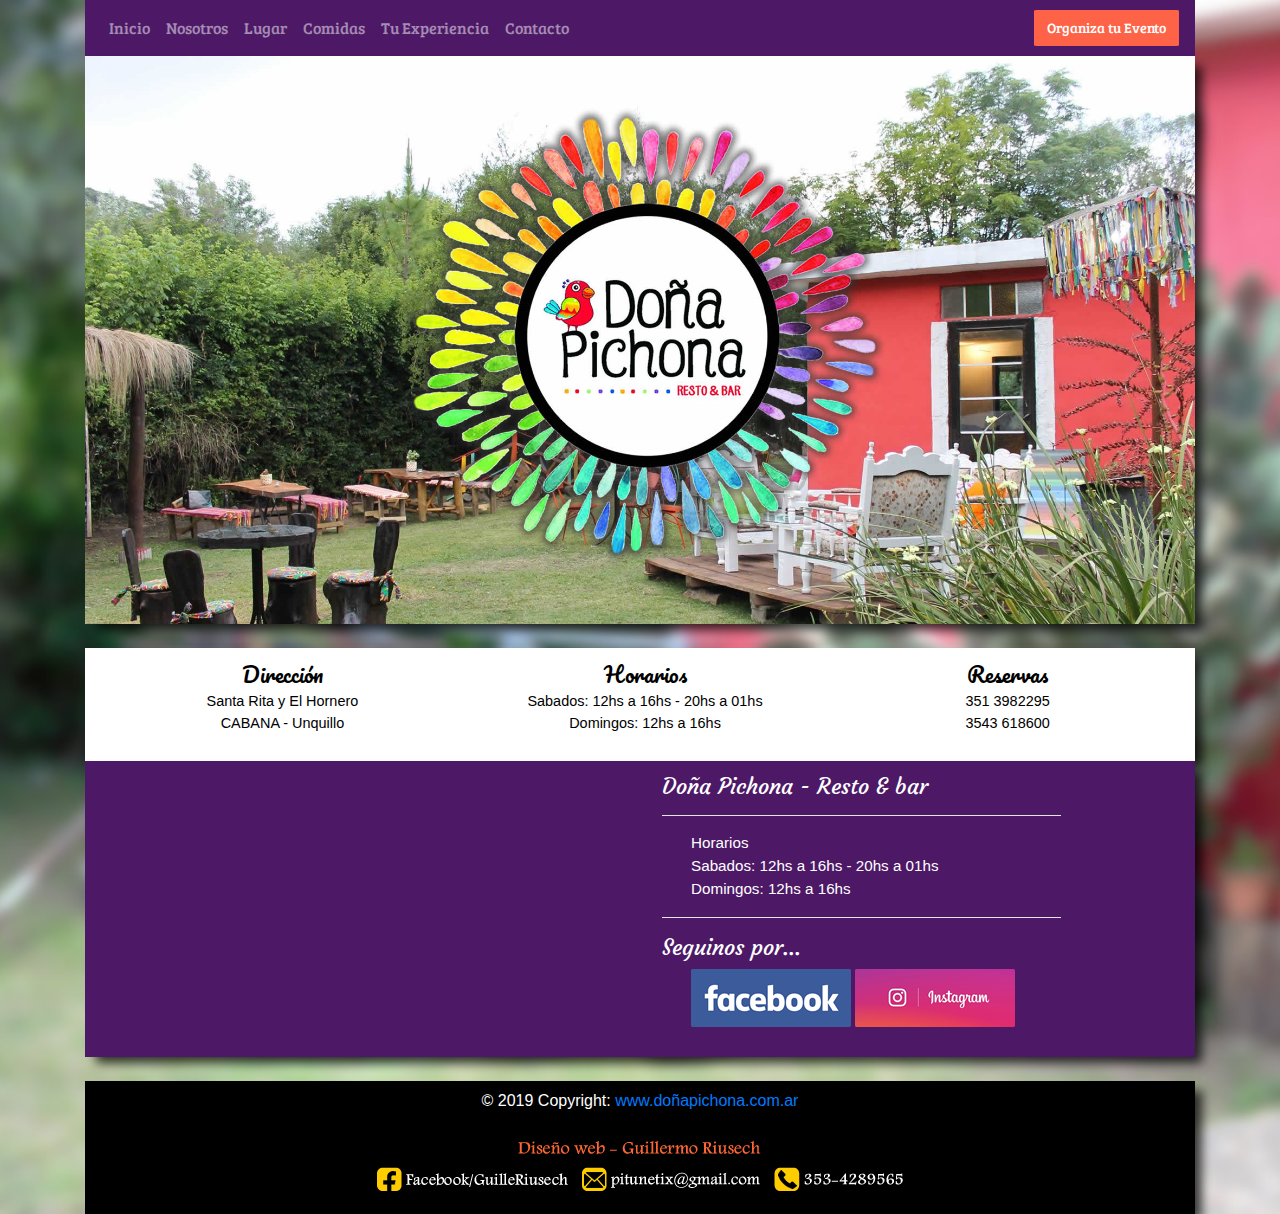
==== index.html @ 6dcf0f10 "Commit completo" ====
<!DOCTYPE html>
<html lang="en">

<head>
    <meta charset="UTF-8">
    <title>Document</title>

    <meta name="viewport" content="width=device-width, user-scalable=no">
    <link rel="stylesheet" href="https://stackpath.bootstrapcdn.com/bootstrap/4.3.1/css/bootstrap.min.css" integrity="sha384-ggOyR0iXCbMQv3Xipma34MD+dH/1fQ784/j6cY/iJTQUOhcWr7x9JvoRxT2MZw1T" crossorigin="anonymous">
    <!-- FUENTES-->
    <link href="https://fonts.googleapis.com/css?family=Bree+Serif&display=swap" rel="stylesheet">
    <link href="https://fonts.googleapis.com/css?family=Pacifico&display=swap" rel="stylesheet">
    <link href="https://fonts.googleapis.com/css?family=Courgette&display=swap" rel="stylesheet">
    <!-- STYLE CSS-->
    <link rel="stylesheet" href="css/styles.css">

</head>

<body>

    <div class="container">
        <div class="row">
            <div class="col-sm-12">
                <nav class="navbar navbar-dark navbar-expand-md">
                    <button class="navbar-toggler justify-content-end" type="button" data-toggle="collapse" data-target="#navbarTogglerDemo01" aria-controls="navbarTogglerDemo01" aria-expanded="false" aria-label="Toggle navigation">
                        <span class="navbar-toggler-icon"></span>
                    </button>
                    <div class="collapse navbar-collapse" id="navbarTogglerDemo01">
                        <div class="navbar-nav mr-auto text-center">
                            <a class="nav-link" href="index.html">Inicio</a>
                            <a class="nav-link" href="nosotros.html">Nosotros</a>
                            <a class="nav-link" href="lugar.html">Lugar</a>
                            <a class="nav-link" href="comidas.html">Comidas</a>
                            <a class="nav-link" href="exp.html">Tu Experiencia</a>
                            <a class="nav-link" href="contacto.html">Contacto</a>
                        </div>

                        <div class="d-flex justify-content-center">
                            <a class="btn" href="eventos.html" role="button">Organiza tu Evento</a>
                        </div>
                    </div>

                </nav>
            </div>
            <div class="col-sm-12" id="cuerpo">
                <img class="fondo img-fluid" src="img/fondo.jpg">
            </div>
        </div>
        <br>
        <div class="row" id="redes">
            <div class="col-sm-12 col-md-4">
                <ul>
                    <li class="title">Dirección</li>
                    <li class="item">Santa Rita y El Hornero</li>
                    <li class="item">CABANA - Unquillo</li>
                </ul>

            </div>
            <div class="col-sm-12 col-md-4">
                <ul>
                    <li class="title">Horarios</li>
                    <li class="item">Sabados: 12hs a 16hs - 20hs a 01hs</li>
                    <li class="item">Domingos: 12hs a 16hs</li>
                </ul>

            </div>
            <div class="col-sm-12 col-md-4">
                <ul>
                    <li class="title">Reservas</li>
                    <li class="item">351 3982295</li>
                    <li class="item">3543 618600</li>
                </ul>

            </div>
        </div>
        <div class="row" id="info">
            <div class="col-sm-12 col-md-6" id="mapa">
                <p class="grey-text text-lighten-4"><iframe src="https://www.google.com/maps/embed?pb=!1m14!1m8!1m3!1d13648.724958075156!2d-64.3493363313373!3d-31.215707791727617!3m2!1i1024!2i768!4f13.1!3m3!1m2!1s0x0%3A0x4cbd4917d332b6a5!2sDo%C3%B1a+Pichona!5e0!3m2!1ses!2sar!4v1553909881027!5m2!1ses!2sar" width="100%" height="250px" frameborder="0" style="border:0" allowfullscreen></iframe></p>
            </div>
            <div class="col-sm-12 col-md-6" id="detalles">
                <h5 class="texto">Doña Pichona - Resto & bar</h5>
                <hr>
                <ul>
                    <li>Horarios</li>
                    <li>Sabados: 12hs a 16hs - 20hs a 01hs</li>
                    <li>Domingos: 12hs a 16hs</li>
                </ul>
                <hr>

                <h5 class="texto">Seguinos por...</h5>
                <ul>
                    <li class="item">
                        <a href="https://www.facebook.com/RestoPichona/"><img class="img-fluid" src="img/fb.png"></a>
                        <a href="https://www.instagram.com/donapichona/"><img class="img-fluid" src="img/insta.png"></a>
                    </li>

                </ul>
            </div>
        </div>
        <br>

        <!-- Footer -->
        <footer class="footer page-footer font-small teal pt-1">

            <!-- Copyright -->
            <div class="pie footer-copyright text-center my-1">© 2019 Copyright:
                <a href="https://www.doñapichona.com.ar">www.doñapichona.com.ar</a>
            </div>
            <br>
            <!-- Copyright -->

            <div class="container-fluid text-center text-md-center">

                <!-- Grid row -->
                <div class="row">

                    <!-- Grid column -->
                    <div class="col-md-12 mt-md-0 pt-6">

                        <!-- Content -->
                        <img class="img-fluid" src="img/dise%C3%B1o.png">

                    </div>

                </div>
                <!-- Grid row -->

            </div>
            <!-- Footer Text -->

        </footer>
        <!-- Footer -->

    </div>



    <script src="https://code.jquery.com/jquery-3.3.1.slim.min.js" integrity="sha384-q8i/X+965DzO0rT7abK41JStQIAqVgRVzpbzo5smXKp4YfRvH+8abtTE1Pi6jizo" crossorigin="anonymous"></script>
    <script src="https://cdnjs.cloudflare.com/ajax/libs/popper.js/1.14.7/umd/popper.min.js" integrity="sha384-UO2eT0CpHqdSJQ6hJty5KVphtPhzWj9WO1clHTMGa3JDZwrnQq4sF86dIHNDz0W1" crossorigin="anonymous"></script>
    <script src="https://stackpath.bootstrapcdn.com/bootstrap/4.3.1/js/bootstrap.min.js" integrity="sha384-JjSmVgyd0p3pXB1rRibZUAYoIIy6OrQ6VrjIEaFf/nJGzIxFDsf4x0xIM+B07jRM" crossorigin="anonymous"></script>
</body>

</html>
---- css/styles.css ----
body {

    background-image: url(../img/fondo1.jpg);
    background-repeat: no-repeat;
    background-position: center center;
    background-size: cover;
    background-color: black;
    */
}

.container {
    margin-left: auto;
    margin-right: auto;
    width:
}

div {
    margin-bottom: 0% !important;
    border-style: ;
    border-width: 2px;
}

hr {
   background-color: white;
    width: 75%;
    margin-left: 2%;
    
}

ul {
    margin-right: 9%;
    list-style-type: none;
    font-size: 95%;
    font-family: "Open Sans", sans-serif, cursive;
}

.navbar {

    background-color: #4d1967;
    font-family: 'Bree Serif', serif;
}

.btn {
    color: white;
    background-color: #ff6347;
    border-radius: 2%;
    font-size: 90%;
}

.fondo {
    -webkit-box-shadow: 9px 8px 10px -2px rgba(0, 0, 0, 0.75);
    -moz-box-shadow: 9px 8px 10px -2px rgba(0, 0, 0, 0.75);
    box-shadow: 9px 8px 10px -2px rgba(0, 0, 0, 0.75);
}

#redes {
    -webkit-box-shadow: 9px 8px 10px -2px rgba(0, 0, 0, 0.75);
    -moz-box-shadow: 9px 8px 10px -2px rgba(0, 0, 0, 0.75);
    box-shadow: 9px 8px 10px -2px rgba(0, 0, 0, 0.75);
    color: black;
    padding: 1%;
    text-align: center;
    align-content: center;
    background-color: white;
    margin-left: auto;
    margin-right: auto;
}

.title {
    font-family: 'Pacifico', cursive;
    font-size: 140%;
}

.item {
    font-size: 95%;

}

#info {
    -webkit-box-shadow: 9px 8px 10px -2px rgba(0, 0, 0, 0.75);
    -moz-box-shadow: 9px 8px 10px -2px rgba(0, 0, 0, 0.75);
    box-shadow: 9px 8px 10px -2px rgba(0, 0, 0, 0.75);
    color: black;
    background-color: #4d1967;
    margin-left: auto;
    margin-right: auto;
}

#mapa {
    padding: 1%;
}

#detalles {
    padding: 1%;
    color: white;
}

.texto {
    margin-left: 2%;
    font-family: 'Courgette', cursive;
    font-size: 140%;
}

#copy {
    padding: 2%;
}

.footer {
    -webkit-box-shadow: 9px 8px 10px -2px rgba(0, 0, 0, 0.75);
    -moz-box-shadow: 9px 8px 10px -2px rgba(0, 0, 0, 0.75);
    box-shadow: 9px 8px 10px -2px rgba(0, 0, 0, 0.75);
    padding: 2%;
    color: white;
    background-color: black;
    text-align: center;
    margin-left: auto;
    margin-right: auto;
}
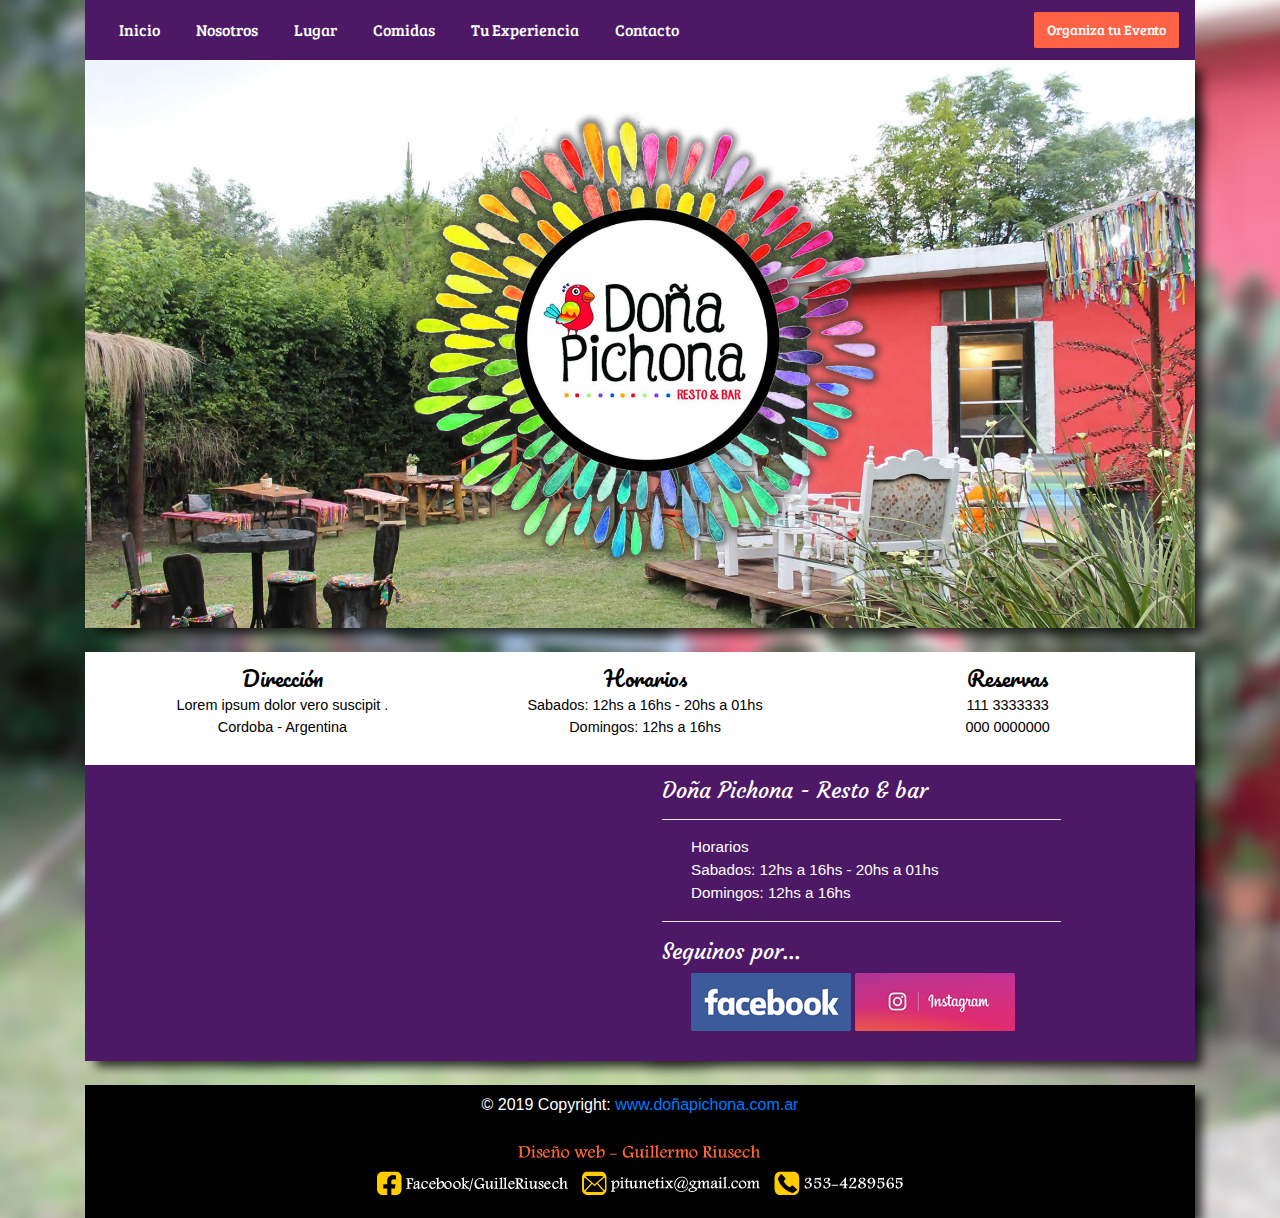
==== commit b9c699ff: "Paddin" ====
--- a/index.html
+++ b/index.html
@@ -51,8 +51,8 @@
             <div class="col-sm-12 col-md-4">
                 <ul>
                     <li class="title">Dirección</li>
-                    <li class="item">Santa Rita y El Hornero</li>
-                    <li class="item">CABANA - Unquillo</li>
+                    <li class="item">Lorem ipsum dolor vero suscipit .</li>
+                    <li class="item">Cordoba - Argentina</li>
                 </ul>
 
             </div>
@@ -67,8 +67,8 @@
             <div class="col-sm-12 col-md-4">
                 <ul>
                     <li class="title">Reservas</li>
-                    <li class="item">351 3982295</li>
-                    <li class="item">3543 618600</li>
+                    <li class="item">111 3333333</li>
+                    <li class="item">000 0000000</li>
                 </ul>
 
             </div>
@@ -90,8 +90,8 @@
                 <h5 class="texto">Seguinos por...</h5>
                 <ul>
                     <li class="item">
-                        <a href="https://www.facebook.com/RestoPichona/"><img class="img-fluid" src="img/fb.png"></a>
-                        <a href="https://www.instagram.com/donapichona/"><img class="img-fluid" src="img/insta.png"></a>
+                        <a href="#"><img class="img-fluid" src="img/fb.png"></a>
+                        <a href="#"><img class="img-fluid" src="img/insta.png"></a>
                     </li>
 
                 </ul>
--- a/css/styles.css
+++ b/css/styles.css
@@ -118,3 +118,11 @@
 }
 
 
+
+.nav-link {
+    padding: 10px;
+    margin-left: 10px;
+    margin-right: 10px;
+    color: white!important;    
+
+}
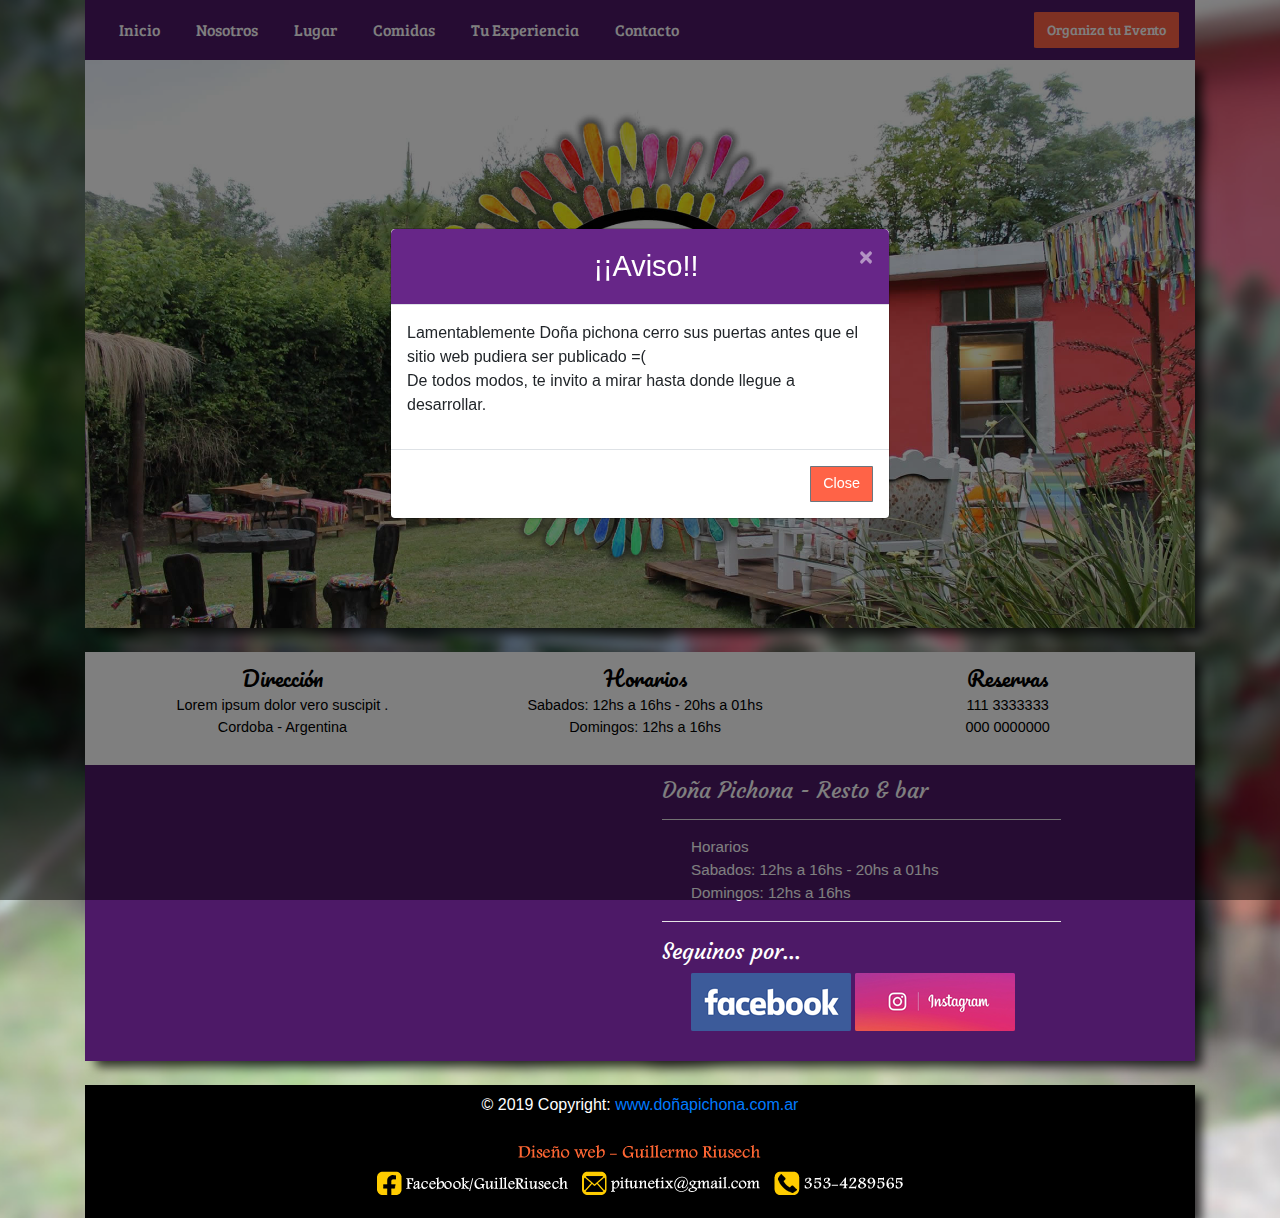
==== commit 1344b507: "Pop Up" ====
--- a/index.html
+++ b/index.html
@@ -6,23 +6,55 @@
     <title>Document</title>
 
     <meta name="viewport" content="width=device-width, user-scalable=no">
-    <link rel="stylesheet" href="https://stackpath.bootstrapcdn.com/bootstrap/4.3.1/css/bootstrap.min.css" integrity="sha384-ggOyR0iXCbMQv3Xipma34MD+dH/1fQ784/j6cY/iJTQUOhcWr7x9JvoRxT2MZw1T" crossorigin="anonymous">
+    <link rel="stylesheet" href="https://stackpath.bootstrapcdn.com/bootstrap/4.3.1/css/bootstrap.min.css"
+        integrity="sha384-ggOyR0iXCbMQv3Xipma34MD+dH/1fQ784/j6cY/iJTQUOhcWr7x9JvoRxT2MZw1T" crossorigin="anonymous">
     <!-- FUENTES-->
     <link href="https://fonts.googleapis.com/css?family=Bree+Serif&display=swap" rel="stylesheet">
     <link href="https://fonts.googleapis.com/css?family=Pacifico&display=swap" rel="stylesheet">
     <link href="https://fonts.googleapis.com/css?family=Courgette&display=swap" rel="stylesheet">
     <!-- STYLE CSS-->
+    <script type="text/javascript" src="js/app.js"></script>
     <link rel="stylesheet" href="css/styles.css">
 
 </head>
 
 <body>
 
+    <!-- Modal -->
+    <div class="modal fade" id="aviso" tabindex="-1" role="dialog"
+        aria-labelledby="exampleModalCenterTitle" aria-hidden="true">
+        <div class="modal-dialog modal-dialog-centered" role="document">
+            <div class="modal-content">
+                <div class="modal-header">
+                    <h5 class="modal-title" id="exampleModalLongTitle">¡¡Aviso!!</h5>
+                    <button type="button" class="close" data-dismiss="modal" aria-label="Close">
+                        <span aria-hidden="true">&times;</span>
+                    </button>
+                </div>
+                <div class="modal-body">
+                    <p>Lamentablemente Doña pichona cerro sus puertas antes que el sitio web pudiera ser publicado =( <br>
+                        De todos modos, te invito a mirar hasta donde llegue a desarrollar.
+                    </p>
+                </div>
+                <div class="modal-footer">
+                    <button type="button" class="btn btn-secondary" data-dismiss="modal">Close</button>
+                    
+                </div>
+            </div>
+        </div>
+    </div>
+
+
+
+    
+
     <div class="container">
         <div class="row">
             <div class="col-sm-12">
                 <nav class="navbar navbar-dark navbar-expand-md">
-                    <button class="navbar-toggler justify-content-end" type="button" data-toggle="collapse" data-target="#navbarTogglerDemo01" aria-controls="navbarTogglerDemo01" aria-expanded="false" aria-label="Toggle navigation">
+                    <button class="navbar-toggler justify-content-end" type="button" data-toggle="collapse"
+                        data-target="#navbarTogglerDemo01" aria-controls="navbarTogglerDemo01" aria-expanded="false"
+                        aria-label="Toggle navigation">
                         <span class="navbar-toggler-icon"></span>
                     </button>
                     <div class="collapse navbar-collapse" id="navbarTogglerDemo01">
@@ -75,7 +107,9 @@
         </div>
         <div class="row" id="info">
             <div class="col-sm-12 col-md-6" id="mapa">
-                <p class="grey-text text-lighten-4"><iframe src="https://www.google.com/maps/embed?pb=!1m14!1m8!1m3!1d13648.724958075156!2d-64.3493363313373!3d-31.215707791727617!3m2!1i1024!2i768!4f13.1!3m3!1m2!1s0x0%3A0x4cbd4917d332b6a5!2sDo%C3%B1a+Pichona!5e0!3m2!1ses!2sar!4v1553909881027!5m2!1ses!2sar" width="100%" height="250px" frameborder="0" style="border:0" allowfullscreen></iframe></p>
+                <p class="grey-text text-lighten-4"><iframe
+                        src="https://www.google.com/maps/embed?pb=!1m14!1m8!1m3!1d13648.724958075156!2d-64.3493363313373!3d-31.215707791727617!3m2!1i1024!2i768!4f13.1!3m3!1m2!1s0x0%3A0x4cbd4917d332b6a5!2sDo%C3%B1a+Pichona!5e0!3m2!1ses!2sar!4v1553909881027!5m2!1ses!2sar"
+                        width="100%" height="250px" frameborder="0" style="border:0" allowfullscreen></iframe></p>
             </div>
             <div class="col-sm-12 col-md-6" id="detalles">
                 <h5 class="texto">Doña Pichona - Resto & bar</h5>
@@ -133,11 +167,20 @@
 
     </div>
 
+    <script src="https://code.jquery.com/jquery-3.3.1.slim.min.js"
+        integrity="sha384-q8i/X+965DzO0rT7abK41JStQIAqVgRVzpbzo5smXKp4YfRvH+8abtTE1Pi6jizo"
+        crossorigin="anonymous"></script>
+    <script src="https://cdnjs.cloudflare.com/ajax/libs/popper.js/1.14.7/umd/popper.min.js"
+        integrity="sha384-UO2eT0CpHqdSJQ6hJty5KVphtPhzWj9WO1clHTMGa3JDZwrnQq4sF86dIHNDz0W1"
+        crossorigin="anonymous"></script>
+    <script src="https://stackpath.bootstrapcdn.com/bootstrap/4.3.1/js/bootstrap.min.js"
+        integrity="sha384-JjSmVgyd0p3pXB1rRibZUAYoIIy6OrQ6VrjIEaFf/nJGzIxFDsf4x0xIM+B07jRM"
+        crossorigin="anonymous"></script>
 
+    <script>
+        $('#aviso').modal('show');
+    </script>
 
-    <script src="https://code.jquery.com/jquery-3.3.1.slim.min.js" integrity="sha384-q8i/X+965DzO0rT7abK41JStQIAqVgRVzpbzo5smXKp4YfRvH+8abtTE1Pi6jizo" crossorigin="anonymous"></script>
-    <script src="https://cdnjs.cloudflare.com/ajax/libs/popper.js/1.14.7/umd/popper.min.js" integrity="sha384-UO2eT0CpHqdSJQ6hJty5KVphtPhzWj9WO1clHTMGa3JDZwrnQq4sF86dIHNDz0W1" crossorigin="anonymous"></script>
-    <script src="https://stackpath.bootstrapcdn.com/bootstrap/4.3.1/js/bootstrap.min.js" integrity="sha384-JjSmVgyd0p3pXB1rRibZUAYoIIy6OrQ6VrjIEaFf/nJGzIxFDsf4x0xIM+B07jRM" crossorigin="anonymous"></script>
 </body>
 
-</html>
+</html>--- a/css/styles.css
+++ b/css/styles.css
@@ -5,13 +5,12 @@
     background-position: center center;
     background-size: cover;
     background-color: black;
-    */
+    
 }
 
 .container {
     margin-left: auto;
     margin-right: auto;
-    width:
 }
 
 div {
@@ -117,7 +116,13 @@
     margin-right: auto;
 }
 
+.navbar-toggler{
+    font-size: 13px;
+}
 
+.navbar-toggler-icon{
+   width: 13px;
+}
 
 .nav-link {
     padding: 10px;
@@ -126,3 +131,43 @@
     color: white!important;    
 
 }
+
+.nav-link:hover{
+    color: red !important;
+}
+
+/*********** POP UP **************/
+
+#aviso{
+    margin-top: -6%;
+}
+
+.modal-header{
+    height: 10%;
+    background: #672688;
+    color: white;
+    text-align: center !important;
+}
+
+.modal-header .close{
+    color: white;
+}
+
+h5.modal-title{
+    font-size: 180%;
+    margin-left: 40%;
+}
+
+@media (max-width: 800px){
+    
+    .modal{
+        width: 80%;
+        margin-top: 5%;
+        margin-left: 10%;
+    }
+
+    h5.modal-title{
+        font-size: 180%;
+        margin-left: 20%;
+    }
+}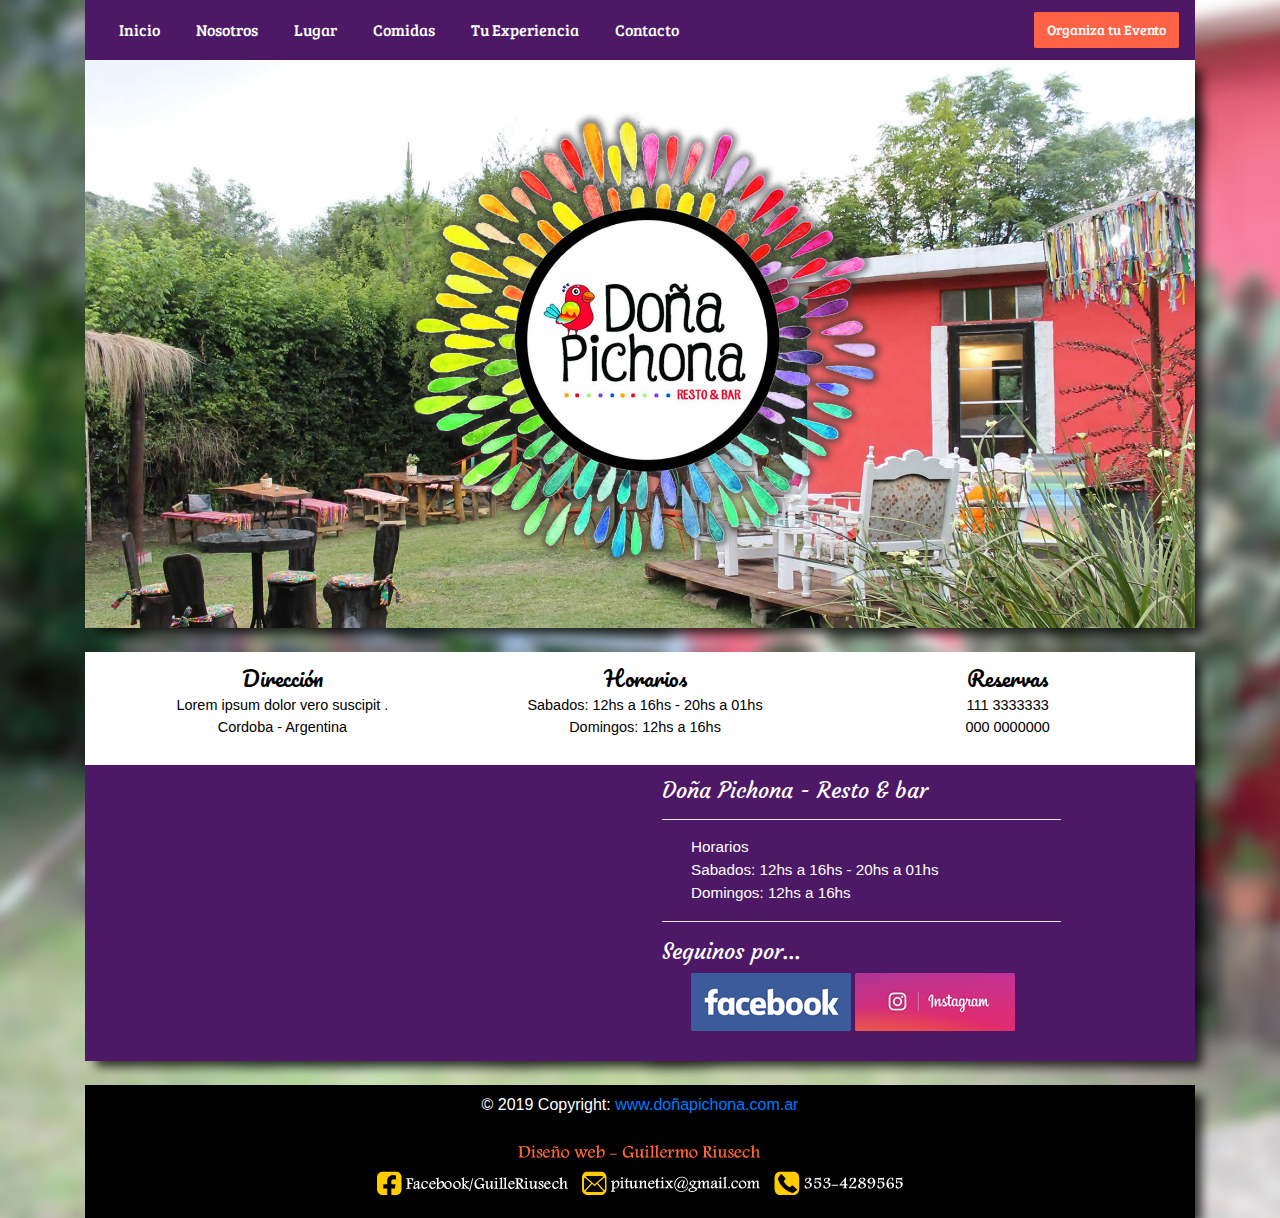
==== commit 1e1b14a0: "Quite espacios en blanco" ====
--- a/index.html
+++ b/index.html
@@ -6,55 +6,23 @@
     <title>Document</title>
 
     <meta name="viewport" content="width=device-width, user-scalable=no">
-    <link rel="stylesheet" href="https://stackpath.bootstrapcdn.com/bootstrap/4.3.1/css/bootstrap.min.css"
-        integrity="sha384-ggOyR0iXCbMQv3Xipma34MD+dH/1fQ784/j6cY/iJTQUOhcWr7x9JvoRxT2MZw1T" crossorigin="anonymous">
+    <link rel="stylesheet" href="https://stackpath.bootstrapcdn.com/bootstrap/4.3.1/css/bootstrap.min.css" integrity="sha384-ggOyR0iXCbMQv3Xipma34MD+dH/1fQ784/j6cY/iJTQUOhcWr7x9JvoRxT2MZw1T" crossorigin="anonymous">
     <!-- FUENTES-->
     <link href="https://fonts.googleapis.com/css?family=Bree+Serif&display=swap" rel="stylesheet">
     <link href="https://fonts.googleapis.com/css?family=Pacifico&display=swap" rel="stylesheet">
     <link href="https://fonts.googleapis.com/css?family=Courgette&display=swap" rel="stylesheet">
     <!-- STYLE CSS-->
-    <script type="text/javascript" src="js/app.js"></script>
     <link rel="stylesheet" href="css/styles.css">
 
 </head>
 
 <body>
 
-    <!-- Modal -->
-    <div class="modal fade" id="aviso" tabindex="-1" role="dialog"
-        aria-labelledby="exampleModalCenterTitle" aria-hidden="true">
-        <div class="modal-dialog modal-dialog-centered" role="document">
-            <div class="modal-content">
-                <div class="modal-header">
-                    <h5 class="modal-title" id="exampleModalLongTitle">¡¡Aviso!!</h5>
-                    <button type="button" class="close" data-dismiss="modal" aria-label="Close">
-                        <span aria-hidden="true">&times;</span>
-                    </button>
-                </div>
-                <div class="modal-body">
-                    <p>Lamentablemente Doña pichona cerro sus puertas antes que el sitio web pudiera ser publicado =( <br>
-                        De todos modos, te invito a mirar hasta donde llegue a desarrollar.
-                    </p>
-                </div>
-                <div class="modal-footer">
-                    <button type="button" class="btn btn-secondary" data-dismiss="modal">Close</button>
-                    
-                </div>
-            </div>
-        </div>
-    </div>
-
-
-
-    
-
     <div class="container">
         <div class="row">
             <div class="col-sm-12">
                 <nav class="navbar navbar-dark navbar-expand-md">
-                    <button class="navbar-toggler justify-content-end" type="button" data-toggle="collapse"
-                        data-target="#navbarTogglerDemo01" aria-controls="navbarTogglerDemo01" aria-expanded="false"
-                        aria-label="Toggle navigation">
+                    <button class="navbar-toggler justify-content-end" type="button" data-toggle="collapse" data-target="#navbarTogglerDemo01" aria-controls="navbarTogglerDemo01" aria-expanded="false" aria-label="Toggle navigation">
                         <span class="navbar-toggler-icon"></span>
                     </button>
                     <div class="collapse navbar-collapse" id="navbarTogglerDemo01">
@@ -107,9 +75,7 @@
         </div>
         <div class="row" id="info">
             <div class="col-sm-12 col-md-6" id="mapa">
-                <p class="grey-text text-lighten-4"><iframe
-                        src="https://www.google.com/maps/embed?pb=!1m14!1m8!1m3!1d13648.724958075156!2d-64.3493363313373!3d-31.215707791727617!3m2!1i1024!2i768!4f13.1!3m3!1m2!1s0x0%3A0x4cbd4917d332b6a5!2sDo%C3%B1a+Pichona!5e0!3m2!1ses!2sar!4v1553909881027!5m2!1ses!2sar"
-                        width="100%" height="250px" frameborder="0" style="border:0" allowfullscreen></iframe></p>
+                <p class="grey-text text-lighten-4"><iframe src="https://www.google.com/maps/embed?pb=!1m14!1m8!1m3!1d13648.724958075156!2d-64.3493363313373!3d-31.215707791727617!3m2!1i1024!2i768!4f13.1!3m3!1m2!1s0x0%3A0x4cbd4917d332b6a5!2sDo%C3%B1a+Pichona!5e0!3m2!1ses!2sar!4v1553909881027!5m2!1ses!2sar" width="100%" height="250px" frameborder="0" style="border:0" allowfullscreen></iframe></p>
             </div>
             <div class="col-sm-12 col-md-6" id="detalles">
                 <h5 class="texto">Doña Pichona - Resto & bar</h5>
@@ -167,20 +133,9 @@
 
     </div>
 
-    <script src="https://code.jquery.com/jquery-3.3.1.slim.min.js"
-        integrity="sha384-q8i/X+965DzO0rT7abK41JStQIAqVgRVzpbzo5smXKp4YfRvH+8abtTE1Pi6jizo"
-        crossorigin="anonymous"></script>
-    <script src="https://cdnjs.cloudflare.com/ajax/libs/popper.js/1.14.7/umd/popper.min.js"
-        integrity="sha384-UO2eT0CpHqdSJQ6hJty5KVphtPhzWj9WO1clHTMGa3JDZwrnQq4sF86dIHNDz0W1"
-        crossorigin="anonymous"></script>
-    <script src="https://stackpath.bootstrapcdn.com/bootstrap/4.3.1/js/bootstrap.min.js"
-        integrity="sha384-JjSmVgyd0p3pXB1rRibZUAYoIIy6OrQ6VrjIEaFf/nJGzIxFDsf4x0xIM+B07jRM"
-        crossorigin="anonymous"></script>
-
-    <script>
-        $('#aviso').modal('show');
-    </script>
-
+    <script src="https://code.jquery.com/jquery-3.3.1.slim.min.js" integrity="sha384-q8i/X+965DzO0rT7abK41JStQIAqVgRVzpbzo5smXKp4YfRvH+8abtTE1Pi6jizo" crossorigin="anonymous"></script>
+    <script src="https://cdnjs.cloudflare.com/ajax/libs/popper.js/1.14.7/umd/popper.min.js" integrity="sha384-UO2eT0CpHqdSJQ6hJty5KVphtPhzWj9WO1clHTMGa3JDZwrnQq4sF86dIHNDz0W1" crossorigin="anonymous"></script>
+    <script src="https://stackpath.bootstrapcdn.com/bootstrap/4.3.1/js/bootstrap.min.js" integrity="sha384-JjSmVgyd0p3pXB1rRibZUAYoIIy6OrQ6VrjIEaFf/nJGzIxFDsf4x0xIM+B07jRM" crossorigin="anonymous"></script>
 </body>
 
-</html>+</html>
--- a/css/styles.css
+++ b/css/styles.css
@@ -5,12 +5,13 @@
     background-position: center center;
     background-size: cover;
     background-color: black;
-    
+    */
 }
 
 .container {
     margin-left: auto;
     margin-right: auto;
+    width:
 }
 
 div {
@@ -116,13 +117,7 @@
     margin-right: auto;
 }
 
-.navbar-toggler{
-    font-size: 13px;
-}
 
-.navbar-toggler-icon{
-   width: 13px;
-}
 
 .nav-link {
     padding: 10px;
@@ -134,40 +129,4 @@
 
 .nav-link:hover{
     color: red !important;
-}
-
-/*********** POP UP **************/
-
-#aviso{
-    margin-top: -6%;
-}
-
-.modal-header{
-    height: 10%;
-    background: #672688;
-    color: white;
-    text-align: center !important;
-}
-
-.modal-header .close{
-    color: white;
-}
-
-h5.modal-title{
-    font-size: 180%;
-    margin-left: 40%;
-}
-
-@media (max-width: 800px){
-    
-    .modal{
-        width: 80%;
-        margin-top: 5%;
-        margin-left: 10%;
-    }
-
-    h5.modal-title{
-        font-size: 180%;
-        margin-left: 20%;
-    }
 }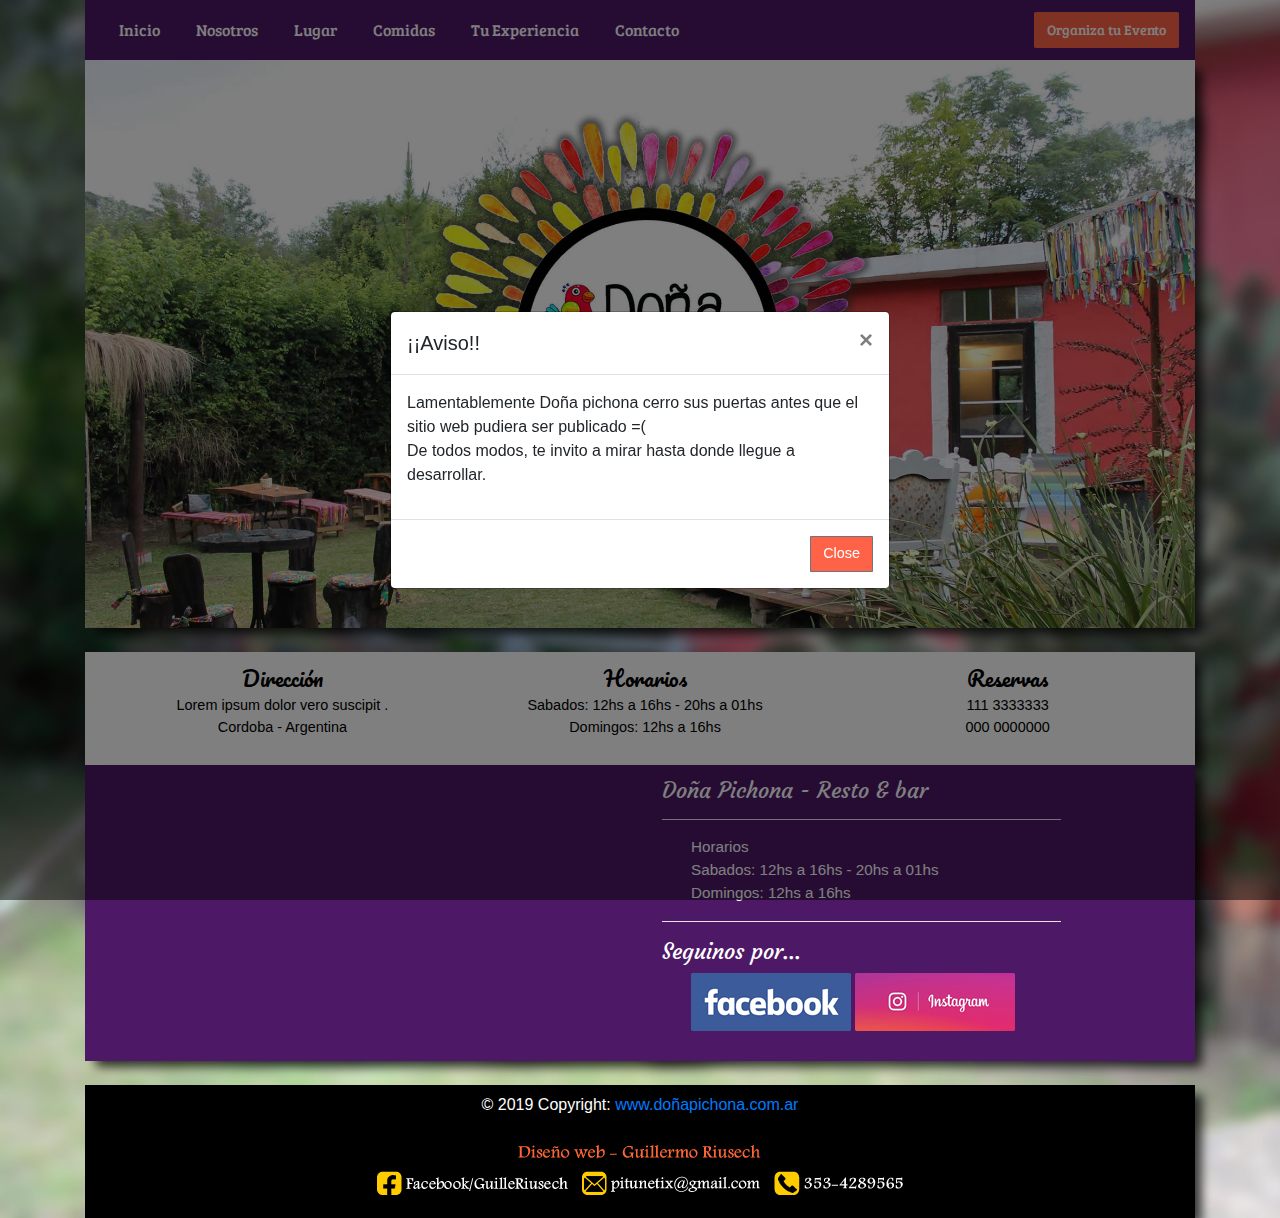
==== commit 0fe49947: "Creo el Html del PopUp" ====
--- a/index.html
+++ b/index.html
@@ -6,7 +6,8 @@
     <title>Document</title>
 
     <meta name="viewport" content="width=device-width, user-scalable=no">
-    <link rel="stylesheet" href="https://stackpath.bootstrapcdn.com/bootstrap/4.3.1/css/bootstrap.min.css" integrity="sha384-ggOyR0iXCbMQv3Xipma34MD+dH/1fQ784/j6cY/iJTQUOhcWr7x9JvoRxT2MZw1T" crossorigin="anonymous">
+    <link rel="stylesheet" href="https://stackpath.bootstrapcdn.com/bootstrap/4.3.1/css/bootstrap.min.css"
+        integrity="sha384-ggOyR0iXCbMQv3Xipma34MD+dH/1fQ784/j6cY/iJTQUOhcWr7x9JvoRxT2MZw1T" crossorigin="anonymous">
     <!-- FUENTES-->
     <link href="https://fonts.googleapis.com/css?family=Bree+Serif&display=swap" rel="stylesheet">
     <link href="https://fonts.googleapis.com/css?family=Pacifico&display=swap" rel="stylesheet">
@@ -18,11 +19,38 @@
 
 <body>
 
+    <!-- Modal -->
+    <div class="modal fade" id="aviso" tabindex="-1" role="dialog" aria-labelledby="exampleModalCenterTitle"
+        aria-hidden="true">
+        <div class="modal-dialog modal-dialog-centered" role="document">
+            <div class="modal-content">
+                <div class="modal-header">
+                    <h5 class="modal-title" id="exampleModalLongTitle">¡¡Aviso!!</h5>
+                    <button type="button" class="close" data-dismiss="modal" aria-label="Close">
+                        <span aria-hidden="true">&times;</span>
+                    </button>
+                </div>
+                <div class="modal-body">
+                    <p>Lamentablemente Doña pichona cerro sus puertas antes que el sitio web pudiera ser publicado =(
+                        <br>
+                        De todos modos, te invito a mirar hasta donde llegue a desarrollar.
+                    </p>
+                </div>
+                <div class="modal-footer">
+                    <button type="button" class="btn btn-secondary" data-dismiss="modal">Close</button>
+
+                </div>
+            </div>
+        </div>
+    </div>
+
     <div class="container">
         <div class="row">
             <div class="col-sm-12">
                 <nav class="navbar navbar-dark navbar-expand-md">
-                    <button class="navbar-toggler justify-content-end" type="button" data-toggle="collapse" data-target="#navbarTogglerDemo01" aria-controls="navbarTogglerDemo01" aria-expanded="false" aria-label="Toggle navigation">
+                    <button class="navbar-toggler justify-content-end" type="button" data-toggle="collapse"
+                        data-target="#navbarTogglerDemo01" aria-controls="navbarTogglerDemo01" aria-expanded="false"
+                        aria-label="Toggle navigation">
                         <span class="navbar-toggler-icon"></span>
                     </button>
                     <div class="collapse navbar-collapse" id="navbarTogglerDemo01">
@@ -75,7 +103,9 @@
         </div>
         <div class="row" id="info">
             <div class="col-sm-12 col-md-6" id="mapa">
-                <p class="grey-text text-lighten-4"><iframe src="https://www.google.com/maps/embed?pb=!1m14!1m8!1m3!1d13648.724958075156!2d-64.3493363313373!3d-31.215707791727617!3m2!1i1024!2i768!4f13.1!3m3!1m2!1s0x0%3A0x4cbd4917d332b6a5!2sDo%C3%B1a+Pichona!5e0!3m2!1ses!2sar!4v1553909881027!5m2!1ses!2sar" width="100%" height="250px" frameborder="0" style="border:0" allowfullscreen></iframe></p>
+                <p class="grey-text text-lighten-4"><iframe
+                        src="https://www.google.com/maps/embed?pb=!1m14!1m8!1m3!1d13648.724958075156!2d-64.3493363313373!3d-31.215707791727617!3m2!1i1024!2i768!4f13.1!3m3!1m2!1s0x0%3A0x4cbd4917d332b6a5!2sDo%C3%B1a+Pichona!5e0!3m2!1ses!2sar!4v1553909881027!5m2!1ses!2sar"
+                        width="100%" height="250px" frameborder="0" style="border:0" allowfullscreen></iframe></p>
             </div>
             <div class="col-sm-12 col-md-6" id="detalles">
                 <h5 class="texto">Doña Pichona - Resto & bar</h5>
@@ -133,9 +163,20 @@
 
     </div>
 
-    <script src="https://code.jquery.com/jquery-3.3.1.slim.min.js" integrity="sha384-q8i/X+965DzO0rT7abK41JStQIAqVgRVzpbzo5smXKp4YfRvH+8abtTE1Pi6jizo" crossorigin="anonymous"></script>
-    <script src="https://cdnjs.cloudflare.com/ajax/libs/popper.js/1.14.7/umd/popper.min.js" integrity="sha384-UO2eT0CpHqdSJQ6hJty5KVphtPhzWj9WO1clHTMGa3JDZwrnQq4sF86dIHNDz0W1" crossorigin="anonymous"></script>
-    <script src="https://stackpath.bootstrapcdn.com/bootstrap/4.3.1/js/bootstrap.min.js" integrity="sha384-JjSmVgyd0p3pXB1rRibZUAYoIIy6OrQ6VrjIEaFf/nJGzIxFDsf4x0xIM+B07jRM" crossorigin="anonymous"></script>
+    <script src="https://code.jquery.com/jquery-3.3.1.slim.min.js"
+        integrity="sha384-q8i/X+965DzO0rT7abK41JStQIAqVgRVzpbzo5smXKp4YfRvH+8abtTE1Pi6jizo"
+        crossorigin="anonymous"></script>
+    <script src="https://cdnjs.cloudflare.com/ajax/libs/popper.js/1.14.7/umd/popper.min.js"
+        integrity="sha384-UO2eT0CpHqdSJQ6hJty5KVphtPhzWj9WO1clHTMGa3JDZwrnQq4sF86dIHNDz0W1"
+        crossorigin="anonymous"></script>
+    <script src="https://stackpath.bootstrapcdn.com/bootstrap/4.3.1/js/bootstrap.min.js"
+        integrity="sha384-JjSmVgyd0p3pXB1rRibZUAYoIIy6OrQ6VrjIEaFf/nJGzIxFDsf4x0xIM+B07jRM"
+        crossorigin="anonymous"></script>
+
+    <script>
+        $('#aviso').modal('show');
+    </script>
+
 </body>
 
-</html>
+</html>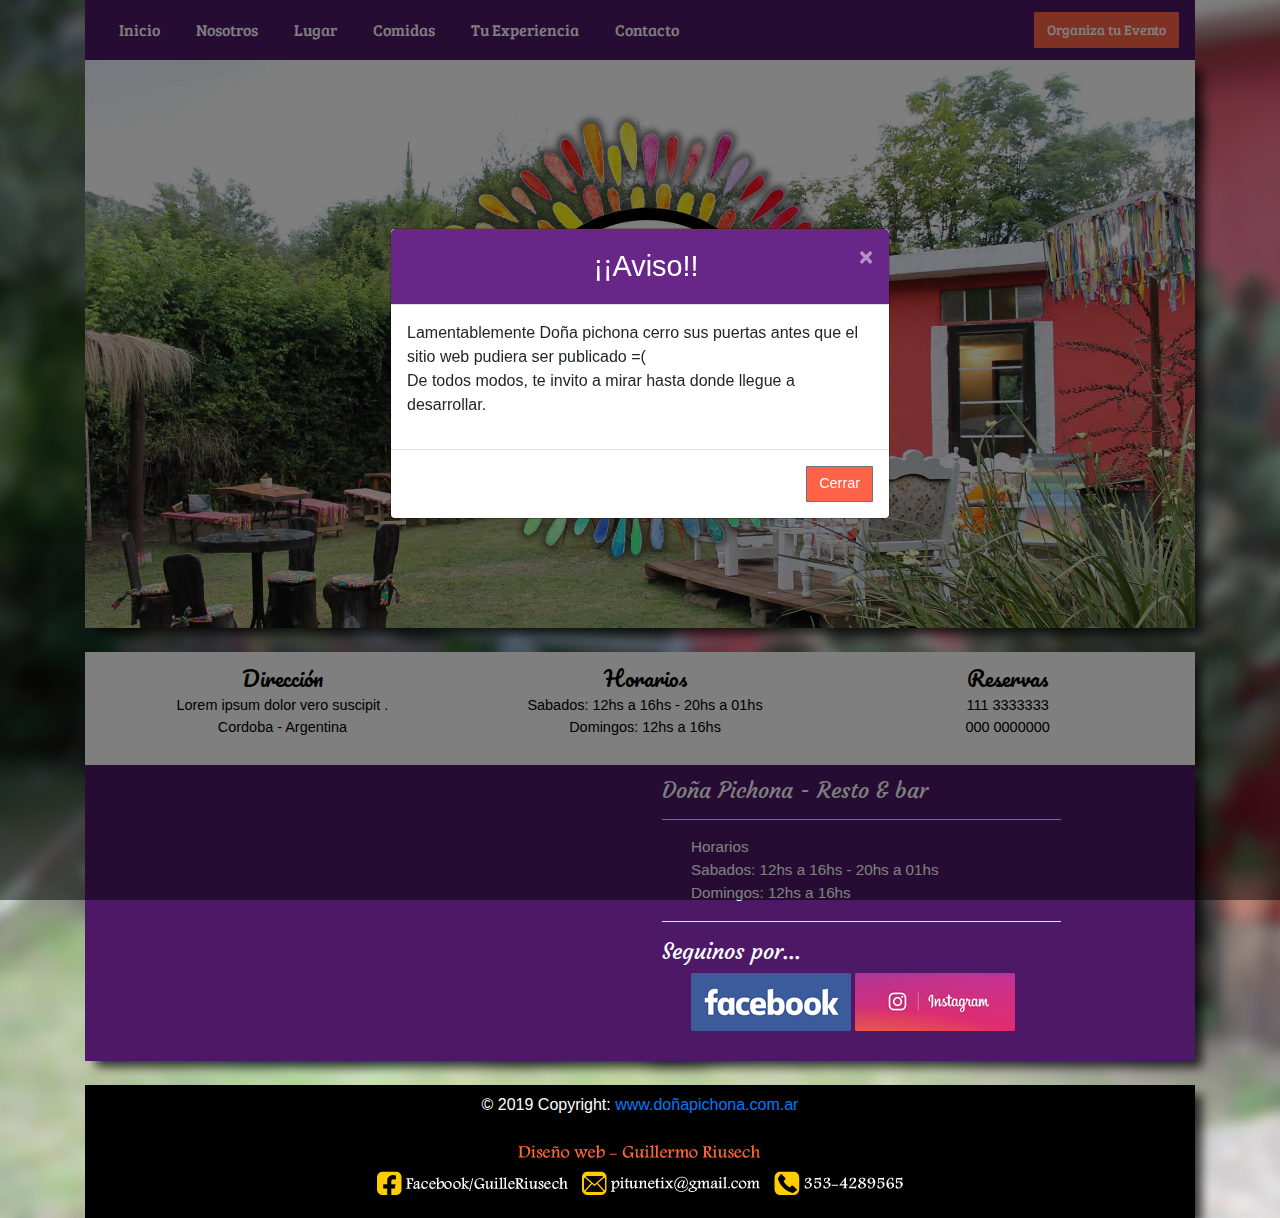
==== commit 8231b291: "Pop Up mejorado" ====
--- a/index.html
+++ b/index.html
@@ -37,7 +37,7 @@
                     </p>
                 </div>
                 <div class="modal-footer">
-                    <button type="button" class="btn btn-secondary" data-dismiss="modal">Close</button>
+                    <button type="button" class="btn btn-secondary" data-dismiss="modal">Cerrar</button>
 
                 </div>
             </div>
--- a/css/styles.css
+++ b/css/styles.css
@@ -129,4 +129,40 @@
 
 .nav-link:hover{
     color: red !important;
+}
+
+/*********** POP UP **************/
+
+#aviso{
+    margin-top: -6%;
+}
+
+.modal-header{
+    height: 10%;
+    background: #672688;
+    color: white;
+    text-align: center !important;
+}
+
+.modal-header .close{
+    color: white;
+}
+
+h5.modal-title{
+    font-size: 180%;
+    margin-left: 40%;
+}
+
+@media (max-width: 800px){
+    
+    .modal{
+        width: 90%;
+        margin-top: 5%;
+        margin-left: 5%;
+    }
+
+    h5.modal-title{
+        font-size: 180%;
+        margin-left: 35%;
+    }
 }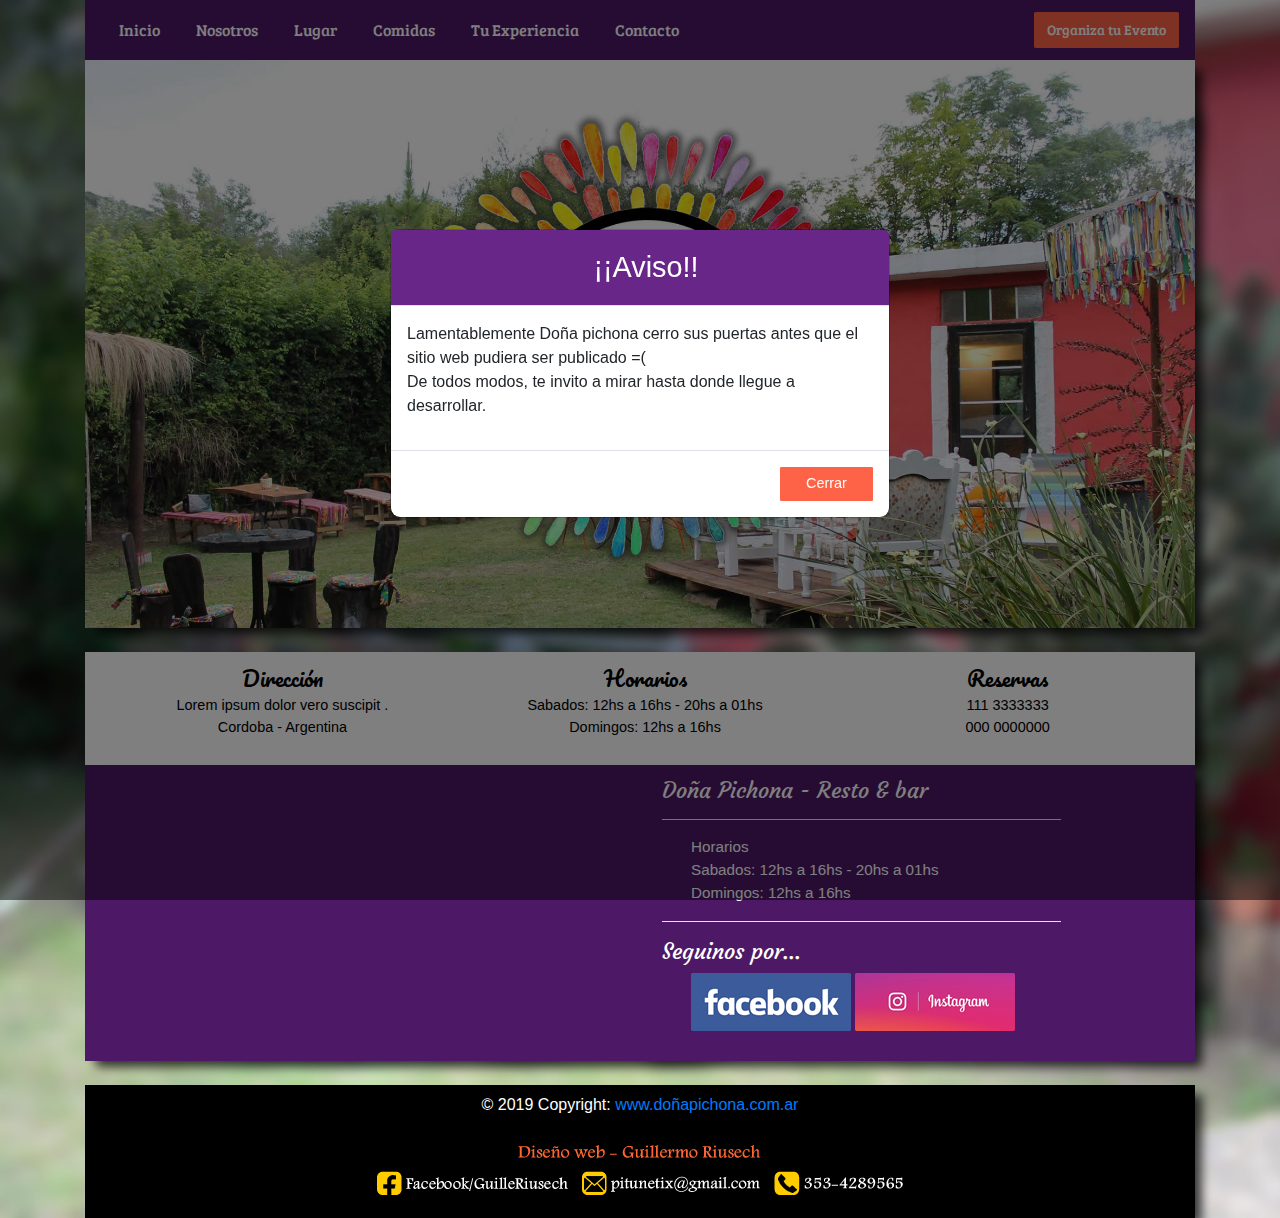
==== commit 5dc17b67: "Bordes PopUp" ====
--- a/index.html
+++ b/index.html
@@ -26,9 +26,6 @@
             <div class="modal-content">
                 <div class="modal-header">
                     <h5 class="modal-title" id="exampleModalLongTitle">¡¡Aviso!!</h5>
-                    <button type="button" class="close" data-dismiss="modal" aria-label="Close">
-                        <span aria-hidden="true">&times;</span>
-                    </button>
                 </div>
                 <div class="modal-body">
                     <p>Lamentablemente Doña pichona cerro sus puertas antes que el sitio web pudiera ser publicado =(
@@ -37,7 +34,7 @@
                     </p>
                 </div>
                 <div class="modal-footer">
-                    <button type="button" class="btn btn-secondary" data-dismiss="modal">Cerrar</button>
+                    <button type="button" id="btn-cerrar" class="btn btn-secondary" data-dismiss="modal">Cerrar</button>
 
                 </div>
             </div>
--- a/css/styles.css
+++ b/css/styles.css
@@ -117,6 +117,13 @@
     margin-right: auto;
 }
 
+.navbar-toggler{
+    font-size: 20px;
+}
+
+.navbar-toggler-icon{
+   width: 20px;
+}
 
 
 .nav-link {
@@ -144,13 +151,27 @@
     text-align: center !important;
 }
 
+.modal-content{
+    border-radius: 10px;
+}
+
 .modal-header .close{
     color: white;
+    margin: auto;
+    padding: 0px;
+    margin-top: 1%;
+    margin-left: 28%;
 }
 
 h5.modal-title{
+    margin: auto;
     font-size: 180%;
     margin-left: 40%;
+}
+
+#btn-cerrar{
+    border: 0px;
+    width: 20%;
 }
 
 @media (max-width: 800px){
@@ -165,4 +186,10 @@
         font-size: 180%;
         margin-left: 35%;
     }
+
+    #btn-cerrar{
+        border: 0px;
+        width: 38%;
+    }
+
 }